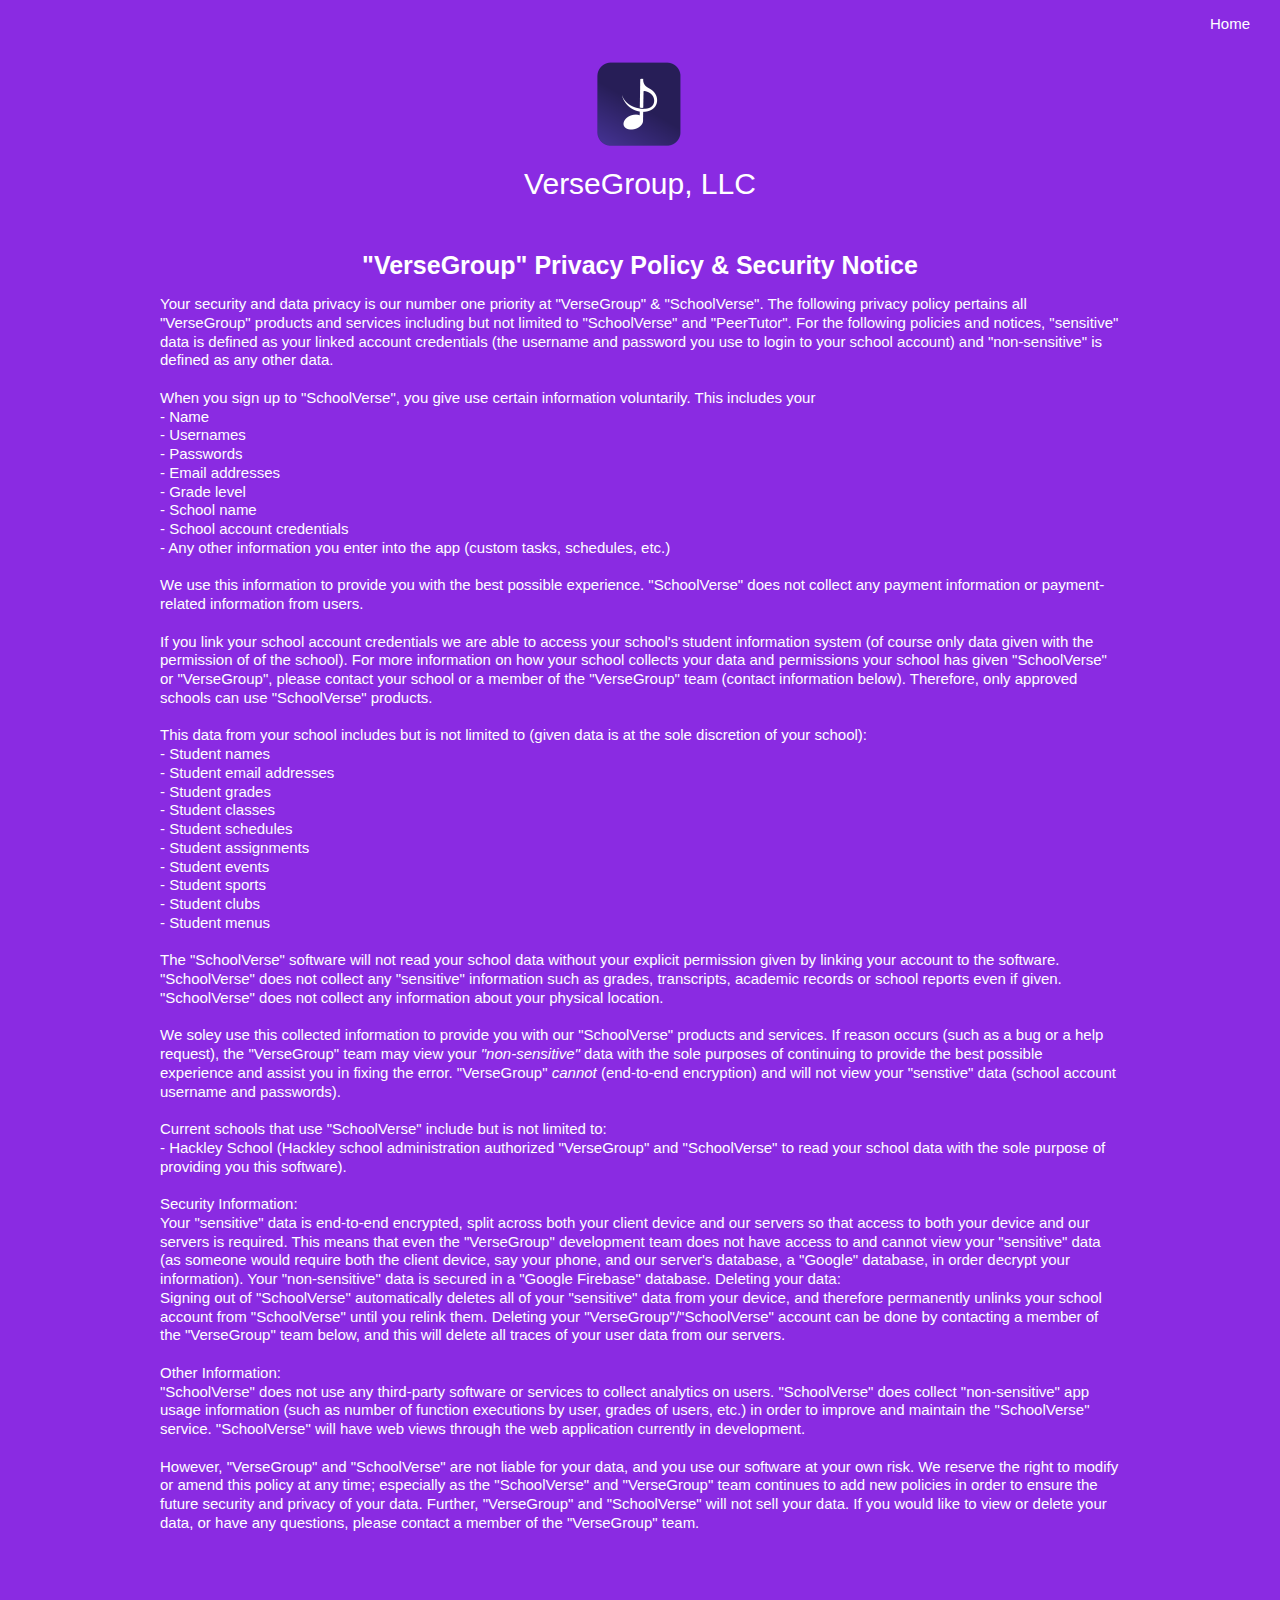
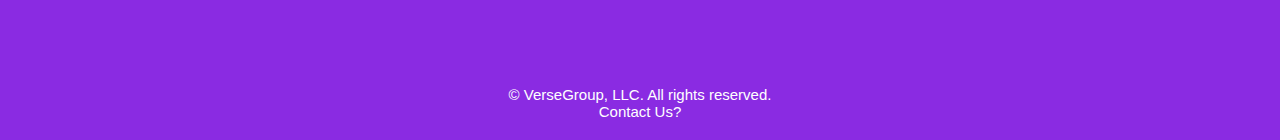
==== privacy.html @ 751b65fa "[update] Added a privacy policy page with a first draft privacy policy" ====
<!DOCTYPE html>
<html lang="en">
<head>
    <meta charset="UTF-8">
    <meta http-equiv="X-UA-Compatible" content="IE=edge">
    <meta name="viewport" content="width=device-width, initial-scale=1.0">
    <title>VerseGroup</title>
    <link rel="stylesheet" href="css/main.css">
    <style>
            body {background: none; background-color: blueviolet;}
    </style>
</head>
<body>
    <div class="nav-box"> 
        <p class="nav-text"> <a href="index.html"> Home </a> </p>
    </div>
    
    <div class="logo-box">
        <img src="images/logo.png" alt="VerseGroup" class="logo">
    </div>

    <div class="logo-text-box">
        <p class="logo-text"> VerseGroup, LLC </p>
    </div>
    
    <div class="privacy-box">
        <h1 class="privacy-policy-header"> "VerseGroup" Privacy Policy & Security Notice</h1>
        <p class="privacy-policy">
            Your security and data privacy is our number one priority at "VerseGroup" & "SchoolVerse". The following privacy policy pertains all "VerseGroup" products and services including but not limited to "SchoolVerse" and "PeerTutor". For the following policies and notices, "sensitive" data is defined 
            as your linked account credentials (the username and password you use to login to your school account) and "non-sensitive" is defined as any other data. <br> <br>

            When you sign up to "SchoolVerse", you give use certain information voluntarily.
            This includes your <br>
            - Name <br>
            - Usernames <br>
            - Passwords <br>
            - Email addresses <br>
            - Grade level <br>
            - School name <br>
            - School account credentials <br>
            - Any other information you enter into the app (custom tasks, schedules, etc.) <br>
            <br>

            We use this information to provide you with the best possible experience. "SchoolVerse" does not collect
            any payment information or payment-related information from users. <br> <br>

            If you link your school account credentials we are able to access your school's student information system 
            (of course only data given with the permission of of the school). For more information on how your school
            collects your data and permissions your school has given "SchoolVerse" or "VerseGroup", please contact your school
            or a member of the "VerseGroup" team (contact information below). Therefore, only approved schools can use "SchoolVerse" products. <br> <br>
            
            This data from your school includes but is not limited to (given data is at the sole discretion of your school): <br> 
            - Student names <br>
            - Student email addresses <br>
            - Student grades <br>
            - Student classes <br>
            - Student schedules <br>
            - Student assignments <br>
            - Student events <br>
            - Student sports <br>
            - Student clubs <br>
            - Student menus <br>
            <br>

            The "SchoolVerse" software will not read your school data without your explicit permission given by linking your account to the software. "SchoolVerse" does not collect any "sensitive" information such as grades, transcripts, academic records or school reports even if given. 
            "SchoolVerse" does not collect any information about your physical location. <br> <br>

            We soley use this collected information to provide you with our "SchoolVerse" products and services. If reason occurs (such as a bug
            or a help request), the "VerseGroup" team may view your <em>"non-sensitive"</em> data with the sole purposes of continuing to provide
            the best possible experience and assist you in fixing the error. "VerseGroup" <em> cannot</em> (end-to-end encryption) and will not view your 
            "senstive" data (school account username and passwords). <br> <br>

            Current schools that use "SchoolVerse" include but is not limited to: <br>
            - Hackley School (Hackley school administration authorized "VerseGroup" and "SchoolVerse" to read your school data with the sole purpose of providing you this software). <br> <br> 

            Security Information: <br>
            Your "sensitive" data is end-to-end encrypted, split across both your client device and our servers so that access to both your device and our servers is required. This means that even the "VerseGroup" development team does not have access to 
            and cannot view your "sensitive" data (as someone would require both the client device, say your phone, and our server's database, a "Google" database, in order decrypt your information). 
            Your "non-sensitive" data is secured in a "Google Firebase" database. 

            Deleting your data: <br>
            Signing out of "SchoolVerse" automatically deletes all of your "sensitive" data from your device, and therefore permanently unlinks your school account from 
            "SchoolVerse" until you relink them. Deleting your "VerseGroup"/"SchoolVerse" account can be done by contacting a member of the "VerseGroup" team
            below, and this will delete all traces of your user data from our servers. <br> <br>
            
            Other Information: <br>
            "SchoolVerse" does not use any third-party software or services to collect analytics on users.
            "SchoolVerse" does collect "non-sensitive" app usage information (such as number of function executions by user, 
            grades of users, etc.) in order to improve and maintain the "SchoolVerse" service. "SchoolVerse" will have web views through
            the web application currently in development. <br> <br>

            However, "VerseGroup" and "SchoolVerse" are not liable for your data, and you use our software at your own risk. 
            We reserve the right to modify or amend this policy at any time; especially as the "SchoolVerse" and "VerseGroup" team continues to add new policies in order to ensure the future security and privacy of your data. 
            Further, "VerseGroup" and "SchoolVerse" will not sell your data. 

            If you would like to view or delete your data, or have any questions, please contact a member of the "VerseGroup" team.  <br>
            
        </p>
    </div>
    
    <footer>
        <p class="copyright">
            &copy; VerseGroup, LLC. All rights reserved.
        </p>
        <p class="copyright"> <a href="mailto:info@versegroup.tech"> Contact Us? </a> </p>
    </footter>

</body>
</html>
---- css/main.css ----
body {
    margin: 0;
    height: 100vh;
    background: #8E29E5;
    background: linear-gradient(200deg, #8E29E5 0%, #76186B 100%);
    background-color: #76186B;
    text-align: center;
    overflow-x: hidden;  
}

div {
    margin-bottom: 10px;
}

p, a, h1, h2, h3, h4, h5, h6 {
    color: white;
}

p, a {
    font-family: "HelveticaNeue-Light", "Helvetica Neue Light", "Helvetica Neue", Helvetica, Arial, "Lucida Grande", sans-serif;
    font-size: 15px;
}

h1 {
    font-family: "HelveticaNeue-Bold", "Helvetica Neue Bold", "Helvetica Neue", Helvetica, Arial, "Lucida Grande", sans-serif;
}

h1 {
    font-size: 80px;
    margin-bottom: 10px;
}

.privacy-policy-header {
    font-size: 25px;
    margin-bottom: 10px;
    text-align: center;
}

.privacy-policy {
    font-size: 15px;
    line-height: 1.25em;
}

a {
    text-decoration: none;
}

a:hover {
    text-decoration: underline;
}

.nav-box {

}

.nav-text {
    text-align: right;
    margin-right: 30px;
}

.logo-text {
    font-family: "HelveticaNeue-Medium", "Helvetica Neue Medium", "Helvetica Neue", Helvetica, Arial, "Lucida Grande", sans-serif;
    font-size: 30px;
    margin: 0;
}

.logo-text-box{
    margin: 0;
    padding: 0px;
}

img {
    height: 120px;
    width: auto;
    margin-left: auto;
    margin-right: auto;
    display: block;
}

.logo-box {
    padding: 0px;
    margin: 0px;
}

.splash-text-box {
    padding-bottom: 10px;
    margin-bottom: 10px;
    margin-top: 130px;
}

.privacy-box {
    padding-bottom: 10px;
    margin-bottom: 10px;
    margin-top: 50px;
    width:75%;
    text-align: left;
    margin-left: auto;
    margin-right: auto;
}


footer {
    position: relative;
    width: 100%;
    text-align: center;
    bottom: 0;
    margin-top: 10%;
    padding-bottom: 20px;
}

.copyright {
    bottom: 0;
    width: 100%;
    margin: 0;
    padding: 0;
}

/* Mobile */
@media screen and (max-width: 800px) {
    body {
        background: #150b16;
        background: linear-gradient(90deg, #8E29E5 0%, #76186B 100%);
        background-color: #150b16;
        overflow: visible;
        overflow-y: visible;  
        padding: 0px;
    }

    h1 {
        margin-top: 150px;
        font-size: 35px;
    }
    
    p, a {
        margin-top: 25px;
    }

    .logo-text {
        font-size: 25px;
    }

    img {
        height: 100px;
    }

    .copyright {
        bottom: 0;
    }

    .nav-text {
        text-align: center;
        margin-right: 0px;
    }

    .nav-box {
        margin: 10px
    }
  }
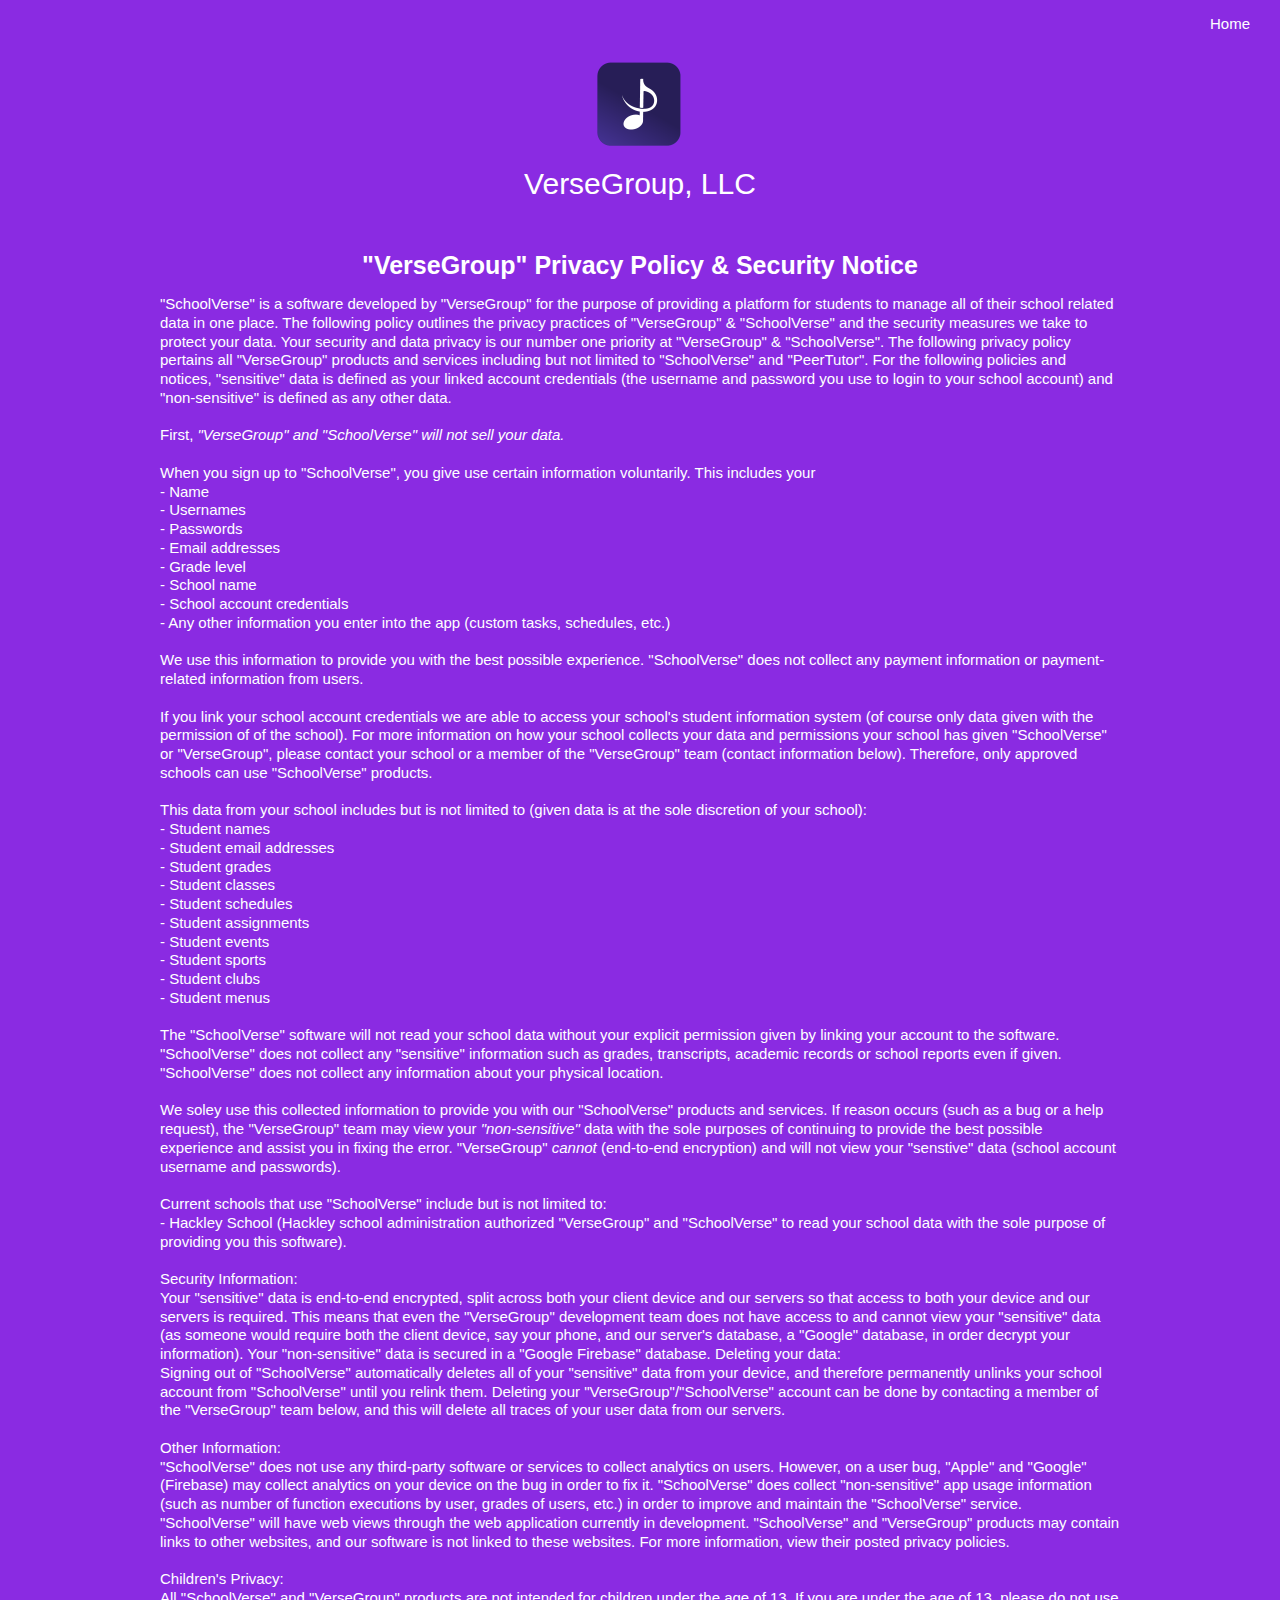
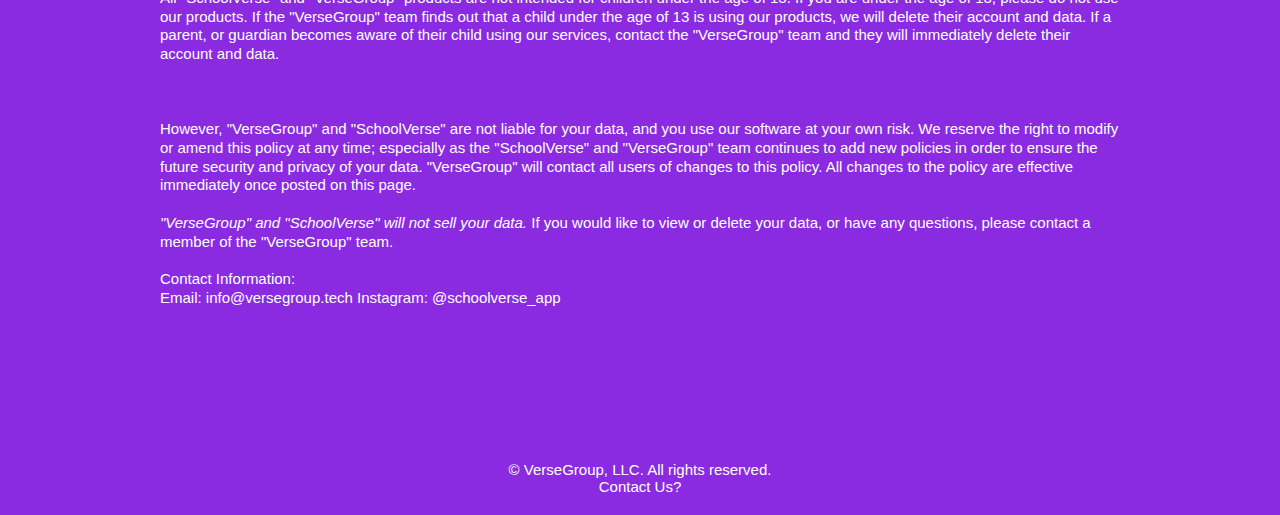
==== commit d884c862: "[update] added more info to privacy policy" ====
--- a/privacy.html
+++ b/privacy.html
@@ -26,8 +26,11 @@
     <div class="privacy-box">
         <h1 class="privacy-policy-header"> "VerseGroup" Privacy Policy & Security Notice</h1>
         <p class="privacy-policy">
+            "SchoolVerse" is a software developed by "VerseGroup" for the purpose of providing a platform for students to manage all of their school related data in one place. The following policy outlines the privacy practices of "VerseGroup" & "SchoolVerse" and the security measures we take to protect your data.
             Your security and data privacy is our number one priority at "VerseGroup" & "SchoolVerse". The following privacy policy pertains all "VerseGroup" products and services including but not limited to "SchoolVerse" and "PeerTutor". For the following policies and notices, "sensitive" data is defined 
             as your linked account credentials (the username and password you use to login to your school account) and "non-sensitive" is defined as any other data. <br> <br>
+
+            First, <em> "VerseGroup" and "SchoolVerse" will not sell your data. </em> <br> <br>
 
             When you sign up to "SchoolVerse", you give use certain information voluntarily.
             This includes your <br>
@@ -84,16 +87,30 @@
             below, and this will delete all traces of your user data from our servers. <br> <br>
             
             Other Information: <br>
-            "SchoolVerse" does not use any third-party software or services to collect analytics on users.
+            "SchoolVerse" does not use any third-party software or services to collect analytics on users. However, on a user bug, 
+            "Apple" and "Google" (Firebase) may collect analytics on your device on the bug in order to fix it.
             "SchoolVerse" does collect "non-sensitive" app usage information (such as number of function executions by user, 
             grades of users, etc.) in order to improve and maintain the "SchoolVerse" service. "SchoolVerse" will have web views through
-            the web application currently in development. <br> <br>
+            the web application currently in development. "SchoolVerse" and "VerseGroup" products may contain links to other websites,
+            and our software is not linked to these websites. For more information, view their posted privacy policies. <br> <br>
+
+            Children's Privacy: <br>
+            All "SchoolVerse" and "VerseGroup" products are not intended for children under the age of 13. If you are under the age of 13, please do not use our products. 
+            If the "VerseGroup" team finds out that a child under the age of 13 is using our products, we will delete their account and data. If a parent,
+            or guardian becomes aware of their child using our services, contact the "VerseGroup" team and they will immediately delete their account and data. <br> <br>
+            <br> <br>
 
             However, "VerseGroup" and "SchoolVerse" are not liable for your data, and you use our software at your own risk. 
             We reserve the right to modify or amend this policy at any time; especially as the "SchoolVerse" and "VerseGroup" team continues to add new policies in order to ensure the future security and privacy of your data. 
-            Further, "VerseGroup" and "SchoolVerse" will not sell your data. 
+            "VerseGroup" will contact all users of changes to this policy. All changes to the policy are effective immediately once posted on this page. <br> <br>
 
-            If you would like to view or delete your data, or have any questions, please contact a member of the "VerseGroup" team.  <br>
+            <em> "VerseGroup" and "SchoolVerse" will not sell your data. </em>
+
+            If you would like to view or delete your data, or have any questions, please contact a member of the "VerseGroup" team.  <br> <br>
+
+            Contact Information: <br>
+            Email: info@versegroup.tech
+            Instagram: @schoolverse_app
             
         </p>
     </div>
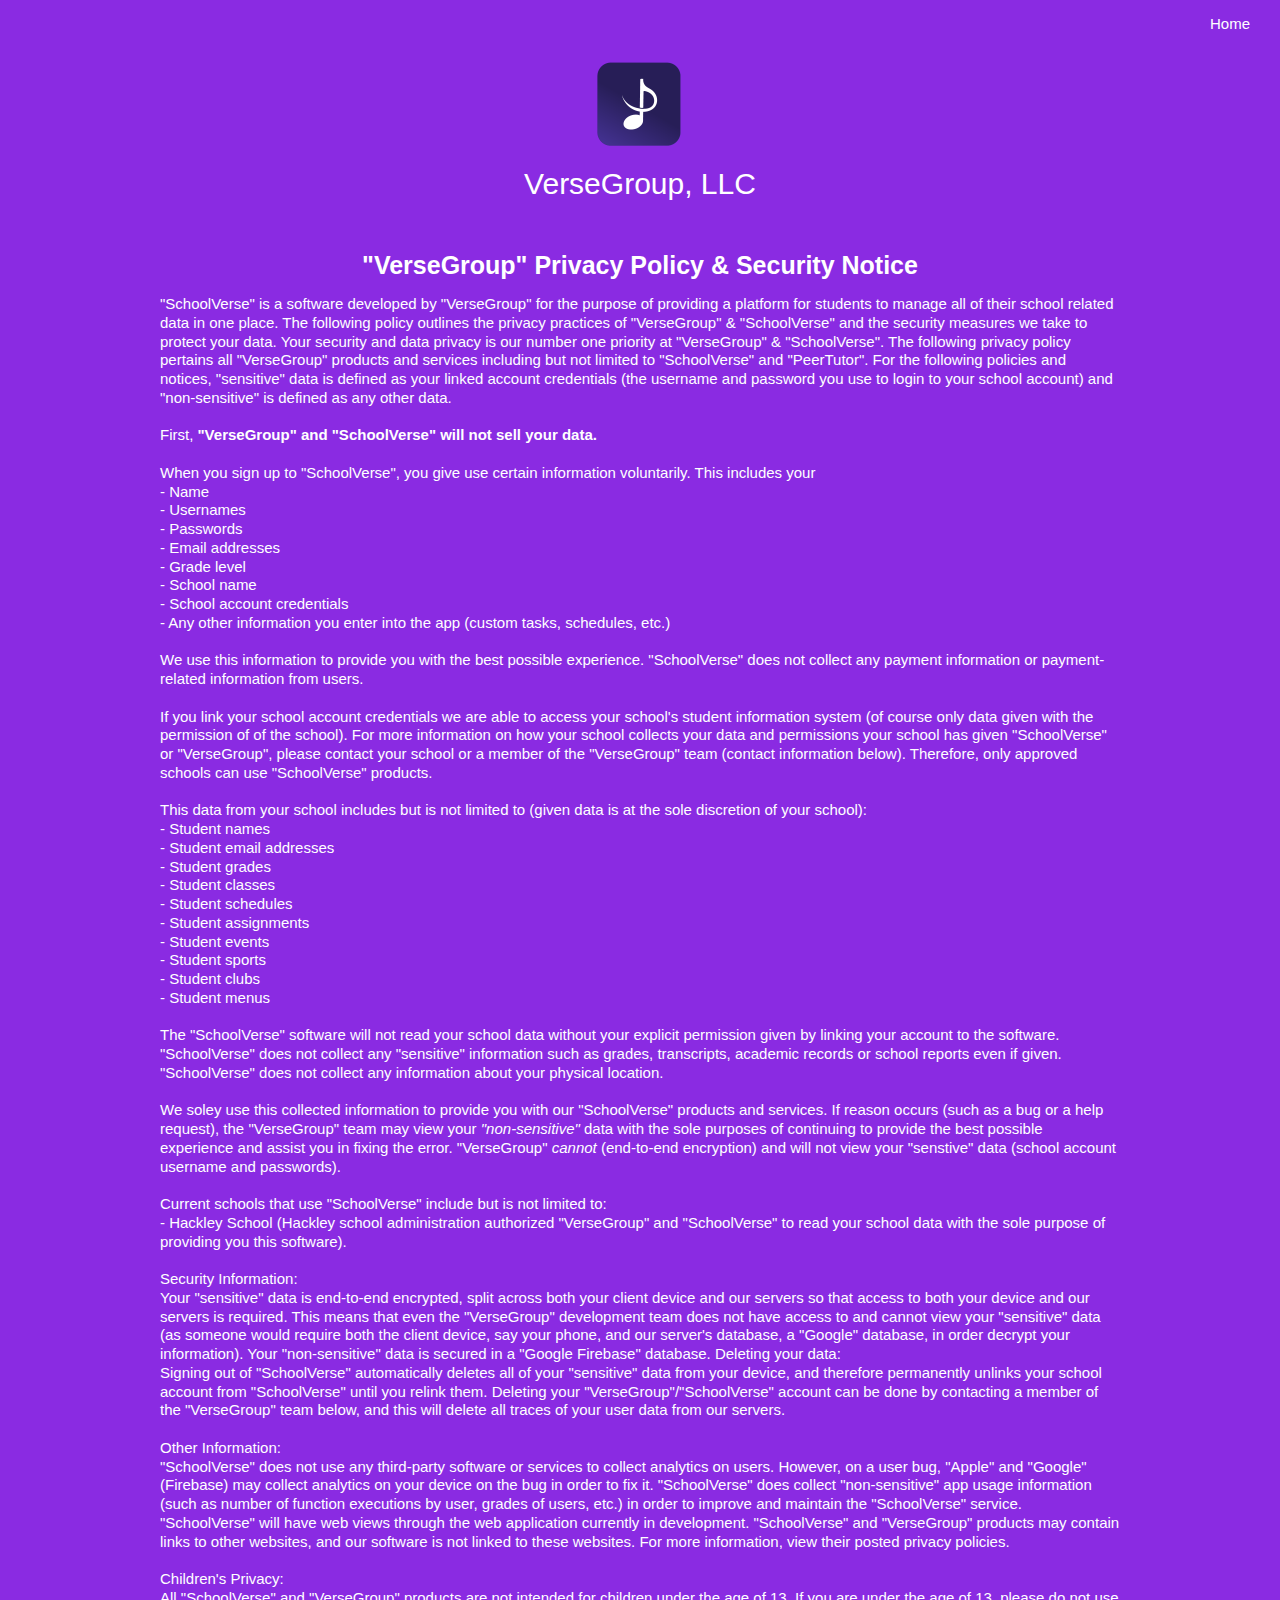
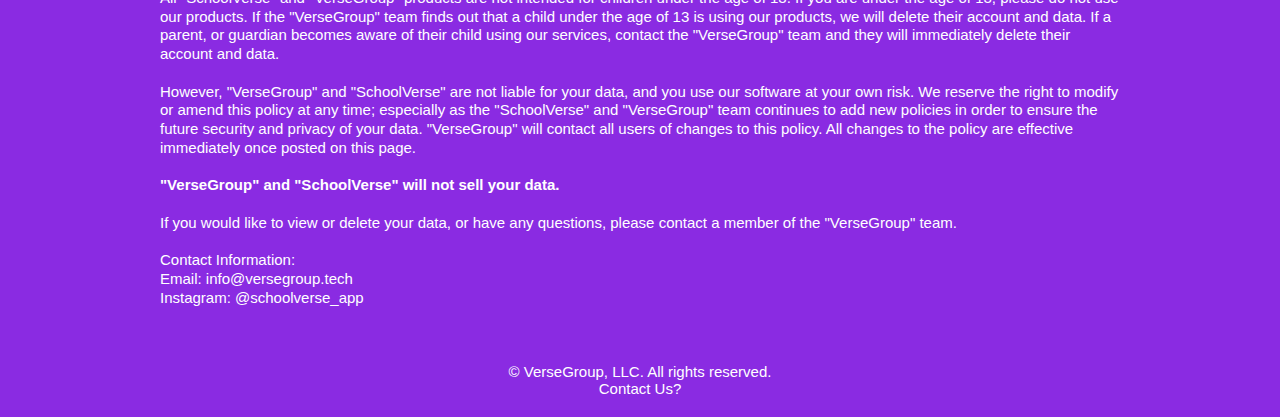
==== commit 63a132af: "[update] adding formating to privacy policy" ====
--- a/privacy.html
+++ b/privacy.html
@@ -30,7 +30,7 @@
             Your security and data privacy is our number one priority at "VerseGroup" & "SchoolVerse". The following privacy policy pertains all "VerseGroup" products and services including but not limited to "SchoolVerse" and "PeerTutor". For the following policies and notices, "sensitive" data is defined 
             as your linked account credentials (the username and password you use to login to your school account) and "non-sensitive" is defined as any other data. <br> <br>
 
-            First, <em> "VerseGroup" and "SchoolVerse" will not sell your data. </em> <br> <br>
+            First, <b> "VerseGroup" and "SchoolVerse" will not sell your data. </b> <br> <br>
 
             When you sign up to "SchoolVerse", you give use certain information voluntarily.
             This includes your <br>
@@ -98,18 +98,17 @@
             All "SchoolVerse" and "VerseGroup" products are not intended for children under the age of 13. If you are under the age of 13, please do not use our products. 
             If the "VerseGroup" team finds out that a child under the age of 13 is using our products, we will delete their account and data. If a parent,
             or guardian becomes aware of their child using our services, contact the "VerseGroup" team and they will immediately delete their account and data. <br> <br>
-            <br> <br>
 
             However, "VerseGroup" and "SchoolVerse" are not liable for your data, and you use our software at your own risk. 
             We reserve the right to modify or amend this policy at any time; especially as the "SchoolVerse" and "VerseGroup" team continues to add new policies in order to ensure the future security and privacy of your data. 
             "VerseGroup" will contact all users of changes to this policy. All changes to the policy are effective immediately once posted on this page. <br> <br>
 
-            <em> "VerseGroup" and "SchoolVerse" will not sell your data. </em>
+            <b> "VerseGroup" and "SchoolVerse" will not sell your data. </b> <br><br>
 
             If you would like to view or delete your data, or have any questions, please contact a member of the "VerseGroup" team.  <br> <br>
 
             Contact Information: <br>
-            Email: info@versegroup.tech
+            Email: info@versegroup.tech <br>
             Instagram: @schoolverse_app
             
         </p>
--- a/css/main.css
+++ b/css/main.css
@@ -90,7 +90,6 @@
 
 .privacy-box {
     padding-bottom: 10px;
-    margin-bottom: 10px;
     margin-top: 50px;
     width:75%;
     text-align: left;
@@ -100,11 +99,10 @@
 
 
 footer {
-    position: relative;
     width: 100%;
     text-align: center;
-    bottom: 0;
-    margin-top: 10%;
+    margin-top: 30px;
+    margin-bottom: 50px;
     padding-bottom: 20px;
 }
 
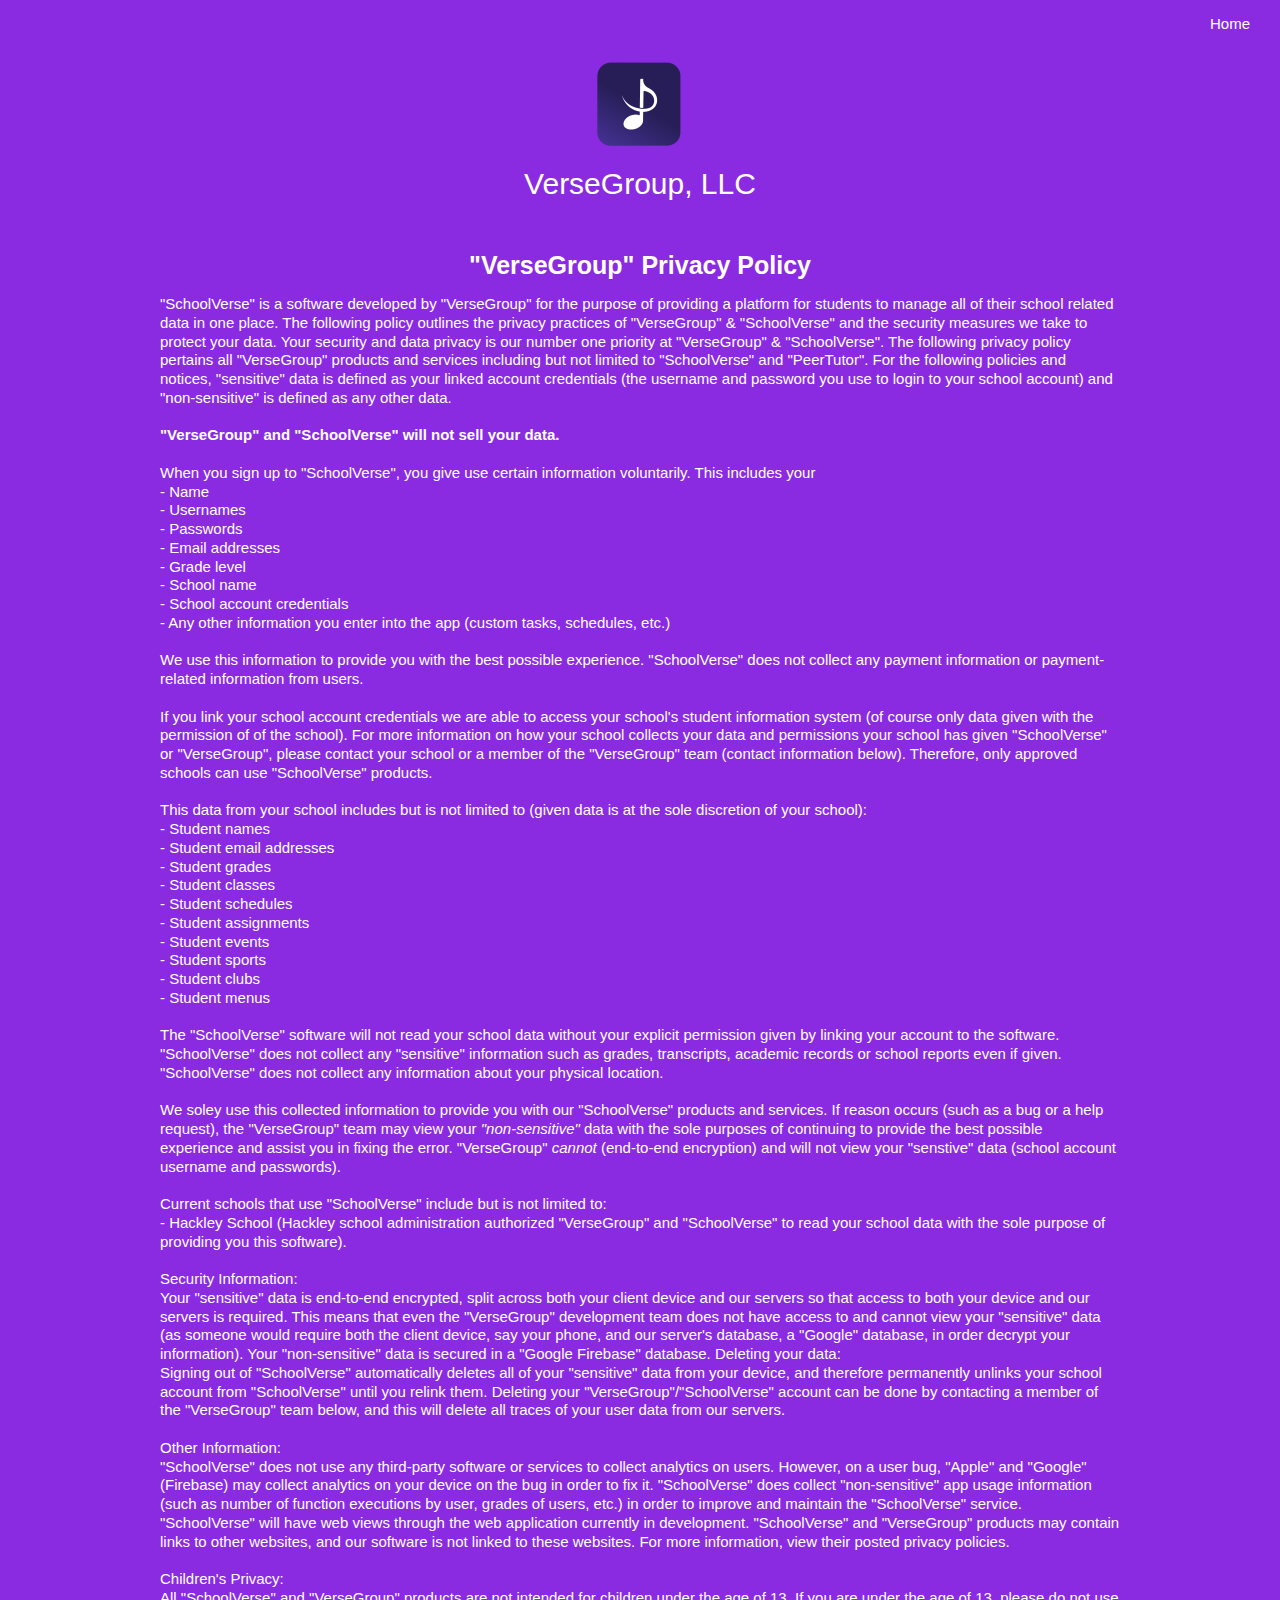
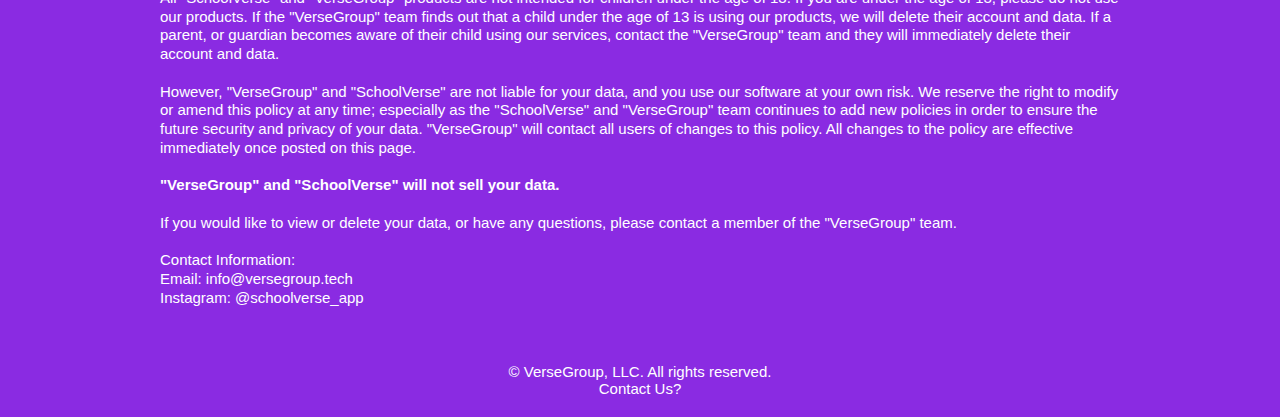
==== commit 6e769bda: "[update] more formating fixes" ====
--- a/privacy.html
+++ b/privacy.html
@@ -24,13 +24,13 @@
     </div>
     
     <div class="privacy-box">
-        <h1 class="privacy-policy-header"> "VerseGroup" Privacy Policy & Security Notice</h1>
+        <h1 class="privacy-policy-header"> "VerseGroup" Privacy Policy </h1>
         <p class="privacy-policy">
             "SchoolVerse" is a software developed by "VerseGroup" for the purpose of providing a platform for students to manage all of their school related data in one place. The following policy outlines the privacy practices of "VerseGroup" & "SchoolVerse" and the security measures we take to protect your data.
             Your security and data privacy is our number one priority at "VerseGroup" & "SchoolVerse". The following privacy policy pertains all "VerseGroup" products and services including but not limited to "SchoolVerse" and "PeerTutor". For the following policies and notices, "sensitive" data is defined 
             as your linked account credentials (the username and password you use to login to your school account) and "non-sensitive" is defined as any other data. <br> <br>
 
-            First, <b> "VerseGroup" and "SchoolVerse" will not sell your data. </b> <br> <br>
+            <b> "VerseGroup" and "SchoolVerse" will not sell your data. </b> <br> <br>
 
             When you sign up to "SchoolVerse", you give use certain information voluntarily.
             This includes your <br>
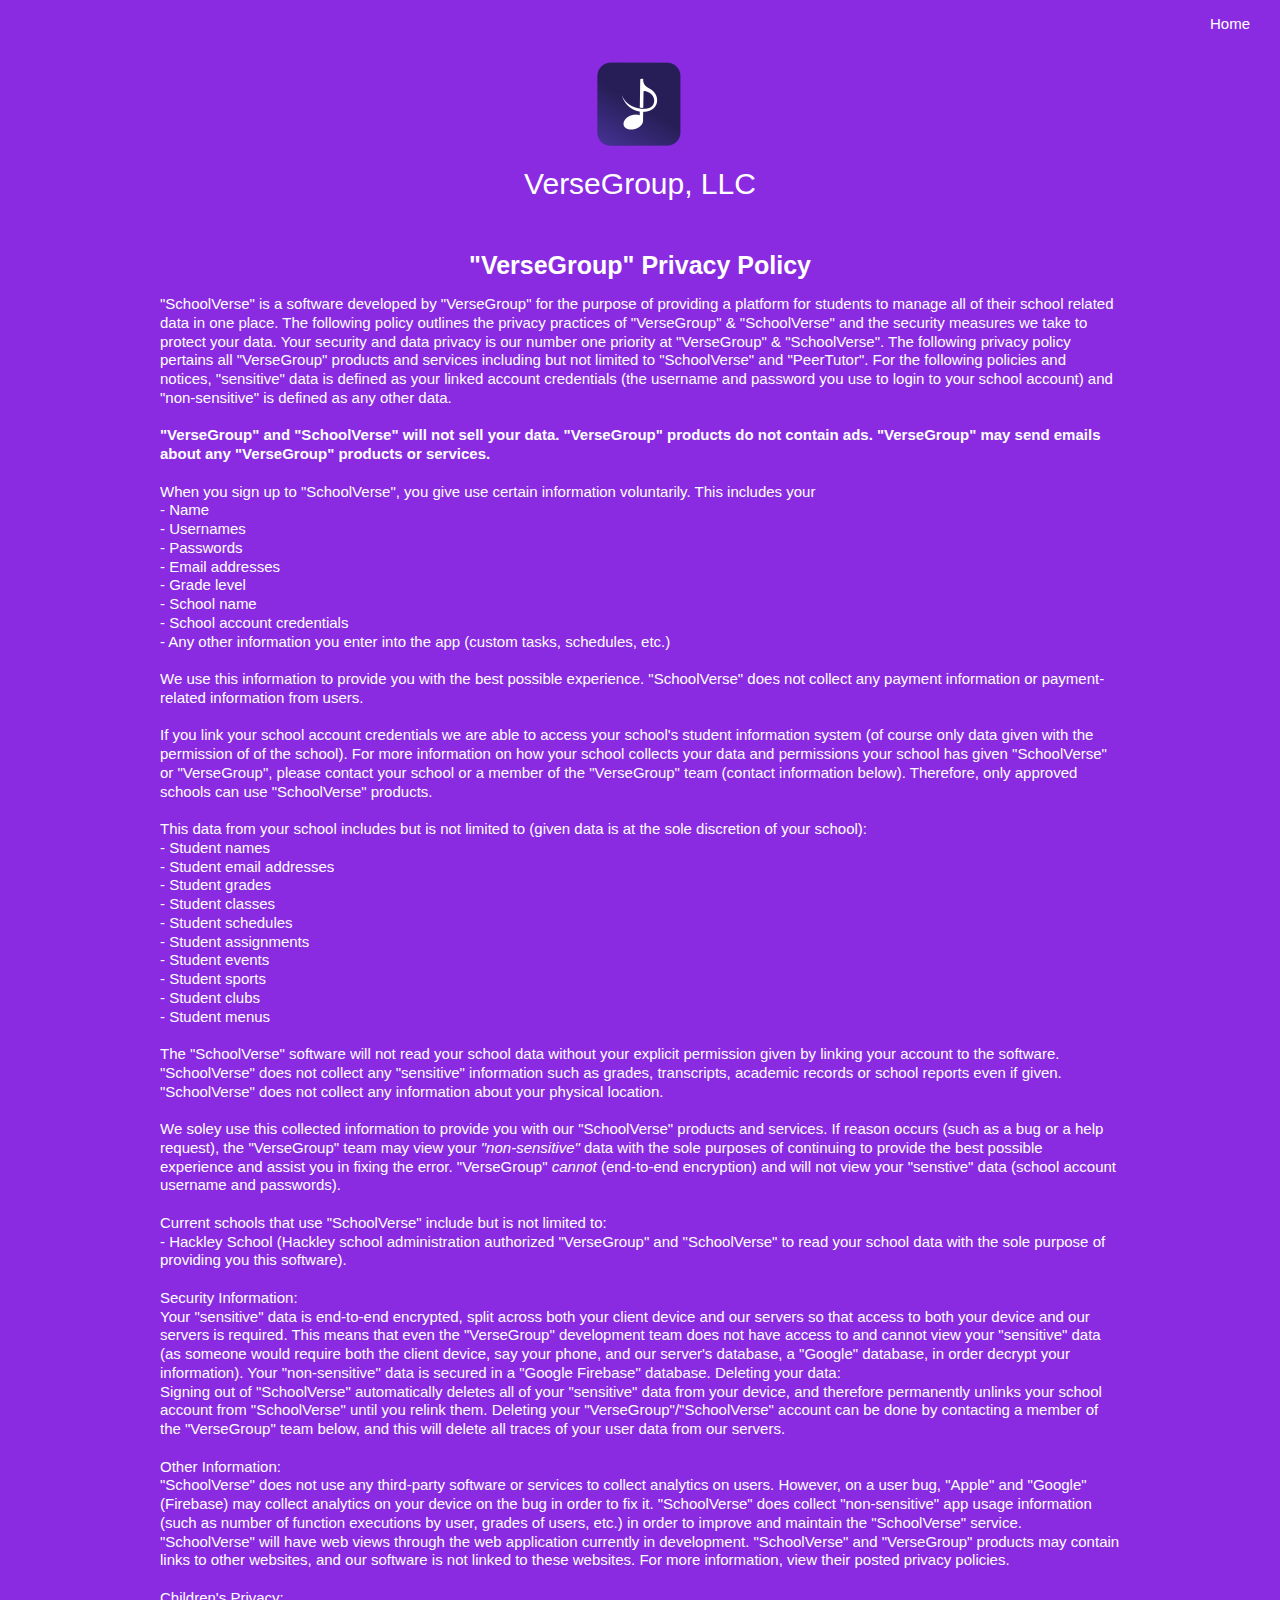
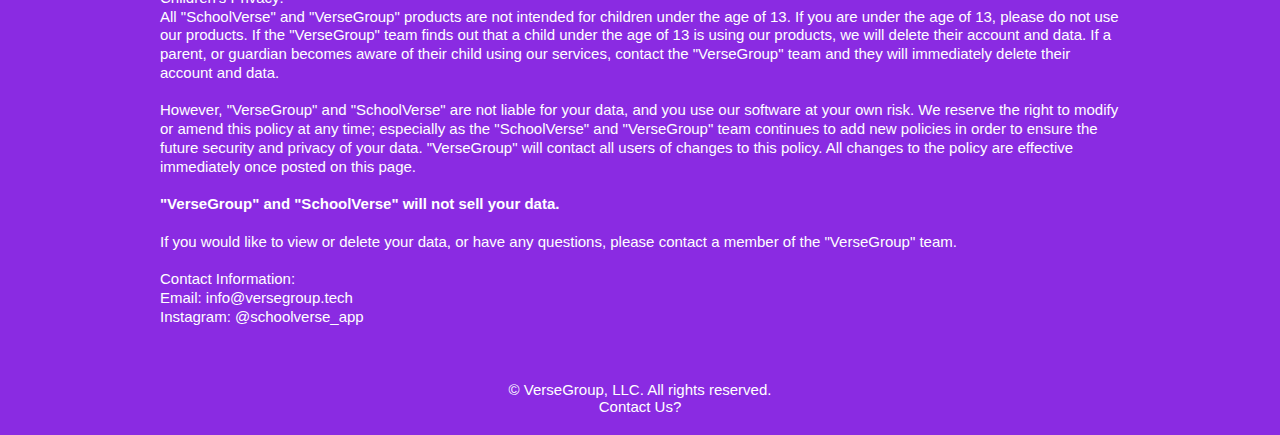
==== commit c4b01708: "[style] formatting changes" ====
--- a/privacy.html
+++ b/privacy.html
@@ -30,7 +30,8 @@
             Your security and data privacy is our number one priority at "VerseGroup" & "SchoolVerse". The following privacy policy pertains all "VerseGroup" products and services including but not limited to "SchoolVerse" and "PeerTutor". For the following policies and notices, "sensitive" data is defined 
             as your linked account credentials (the username and password you use to login to your school account) and "non-sensitive" is defined as any other data. <br> <br>
 
-            <b> "VerseGroup" and "SchoolVerse" will not sell your data. </b> <br> <br>
+            <b> "VerseGroup" and "SchoolVerse" will not sell your data. "VerseGroup" products do not contain ads. "VerseGroup" may send 
+                emails about any "VerseGroup" products or services. </b> <br> <br>
 
             When you sign up to "SchoolVerse", you give use certain information voluntarily.
             This includes your <br>
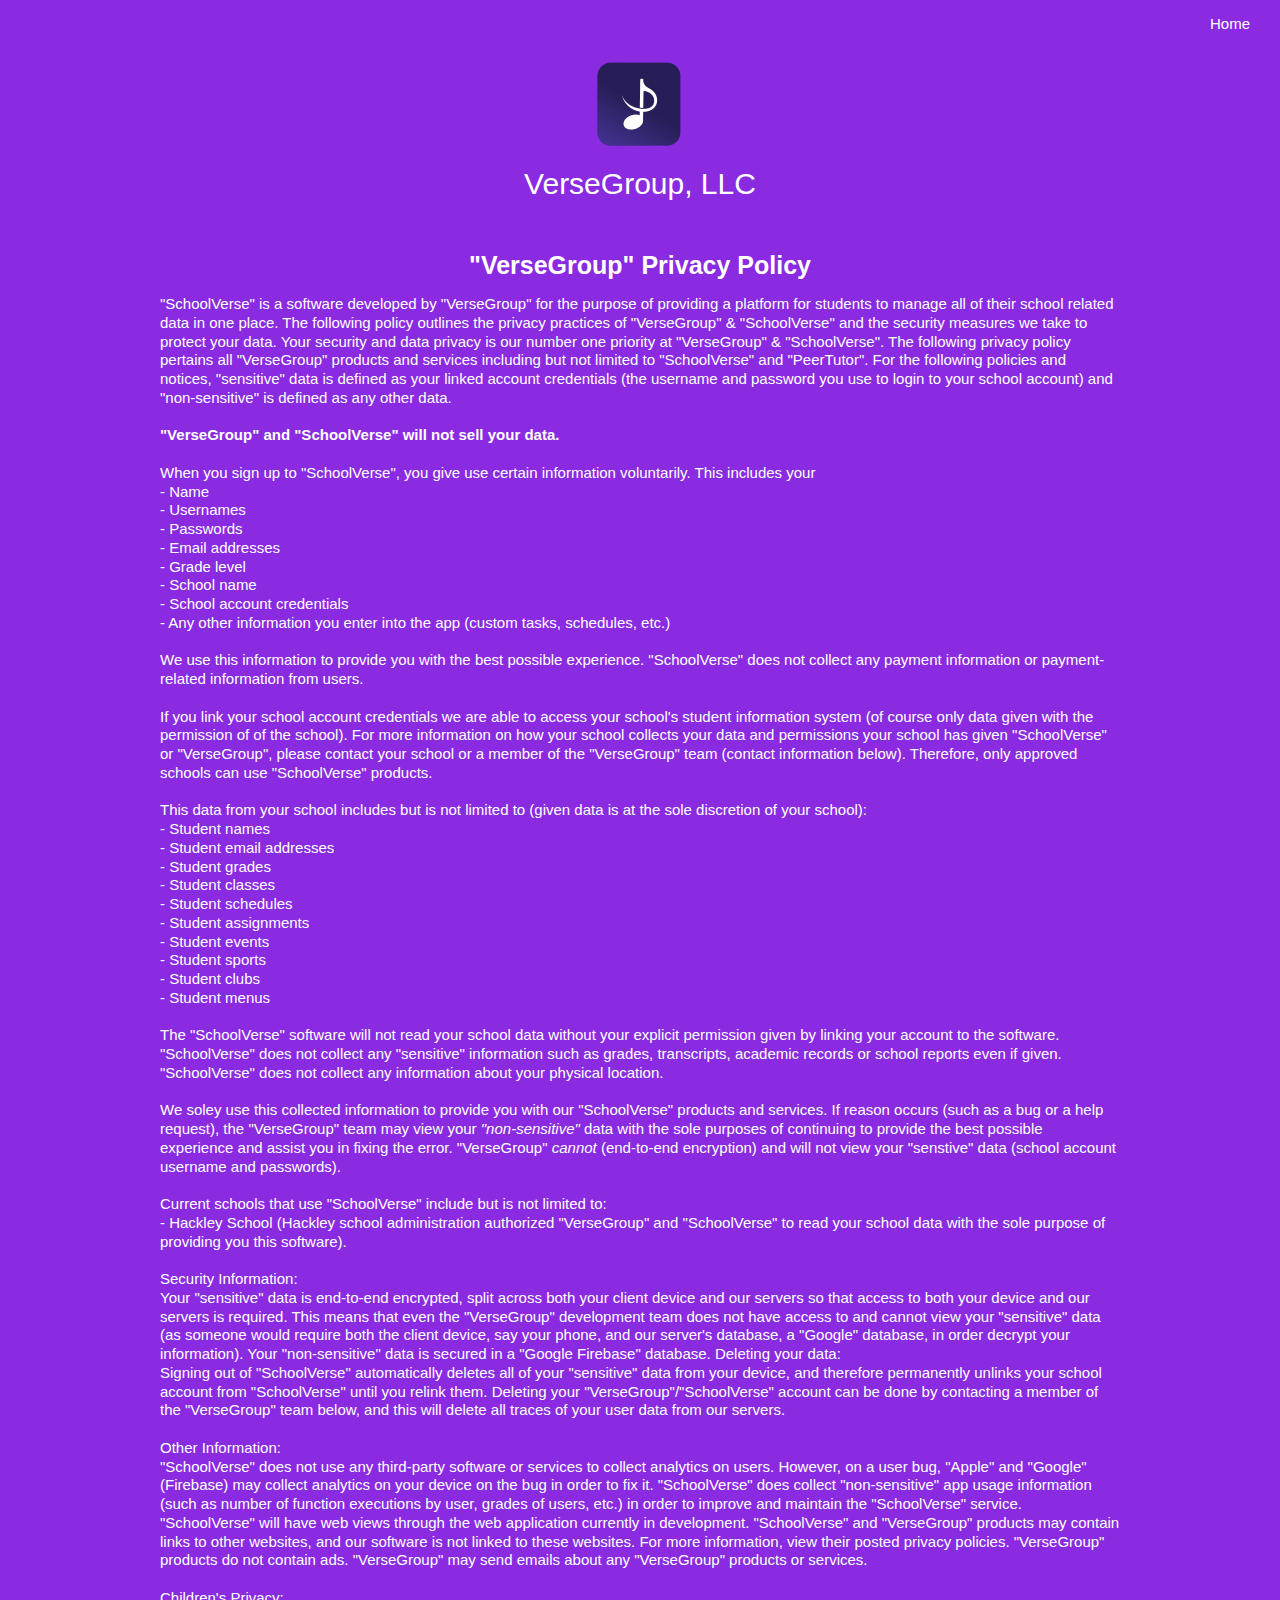
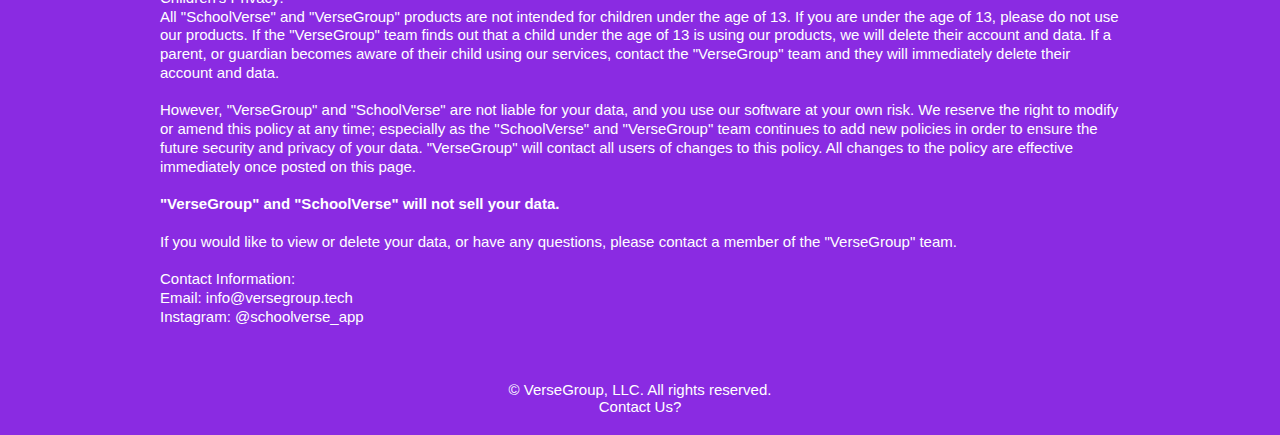
==== commit 6c7b82c1: "[style] moving email/ads at end" ====
--- a/privacy.html
+++ b/privacy.html
@@ -30,8 +30,7 @@
             Your security and data privacy is our number one priority at "VerseGroup" & "SchoolVerse". The following privacy policy pertains all "VerseGroup" products and services including but not limited to "SchoolVerse" and "PeerTutor". For the following policies and notices, "sensitive" data is defined 
             as your linked account credentials (the username and password you use to login to your school account) and "non-sensitive" is defined as any other data. <br> <br>
 
-            <b> "VerseGroup" and "SchoolVerse" will not sell your data. "VerseGroup" products do not contain ads. "VerseGroup" may send 
-                emails about any "VerseGroup" products or services. </b> <br> <br>
+            <b> "VerseGroup" and "SchoolVerse" will not sell your data. </b> <br> <br>
 
             When you sign up to "SchoolVerse", you give use certain information voluntarily.
             This includes your <br>
@@ -93,7 +92,8 @@
             "SchoolVerse" does collect "non-sensitive" app usage information (such as number of function executions by user, 
             grades of users, etc.) in order to improve and maintain the "SchoolVerse" service. "SchoolVerse" will have web views through
             the web application currently in development. "SchoolVerse" and "VerseGroup" products may contain links to other websites,
-            and our software is not linked to these websites. For more information, view their posted privacy policies. <br> <br>
+            and our software is not linked to these websites. For more information, view their posted privacy policies. "VerseGroup" products do not contain ads. "VerseGroup" may send 
+            emails about any "VerseGroup" products or services. <br> <br>
 
             Children's Privacy: <br>
             All "SchoolVerse" and "VerseGroup" products are not intended for children under the age of 13. If you are under the age of 13, please do not use our products. 
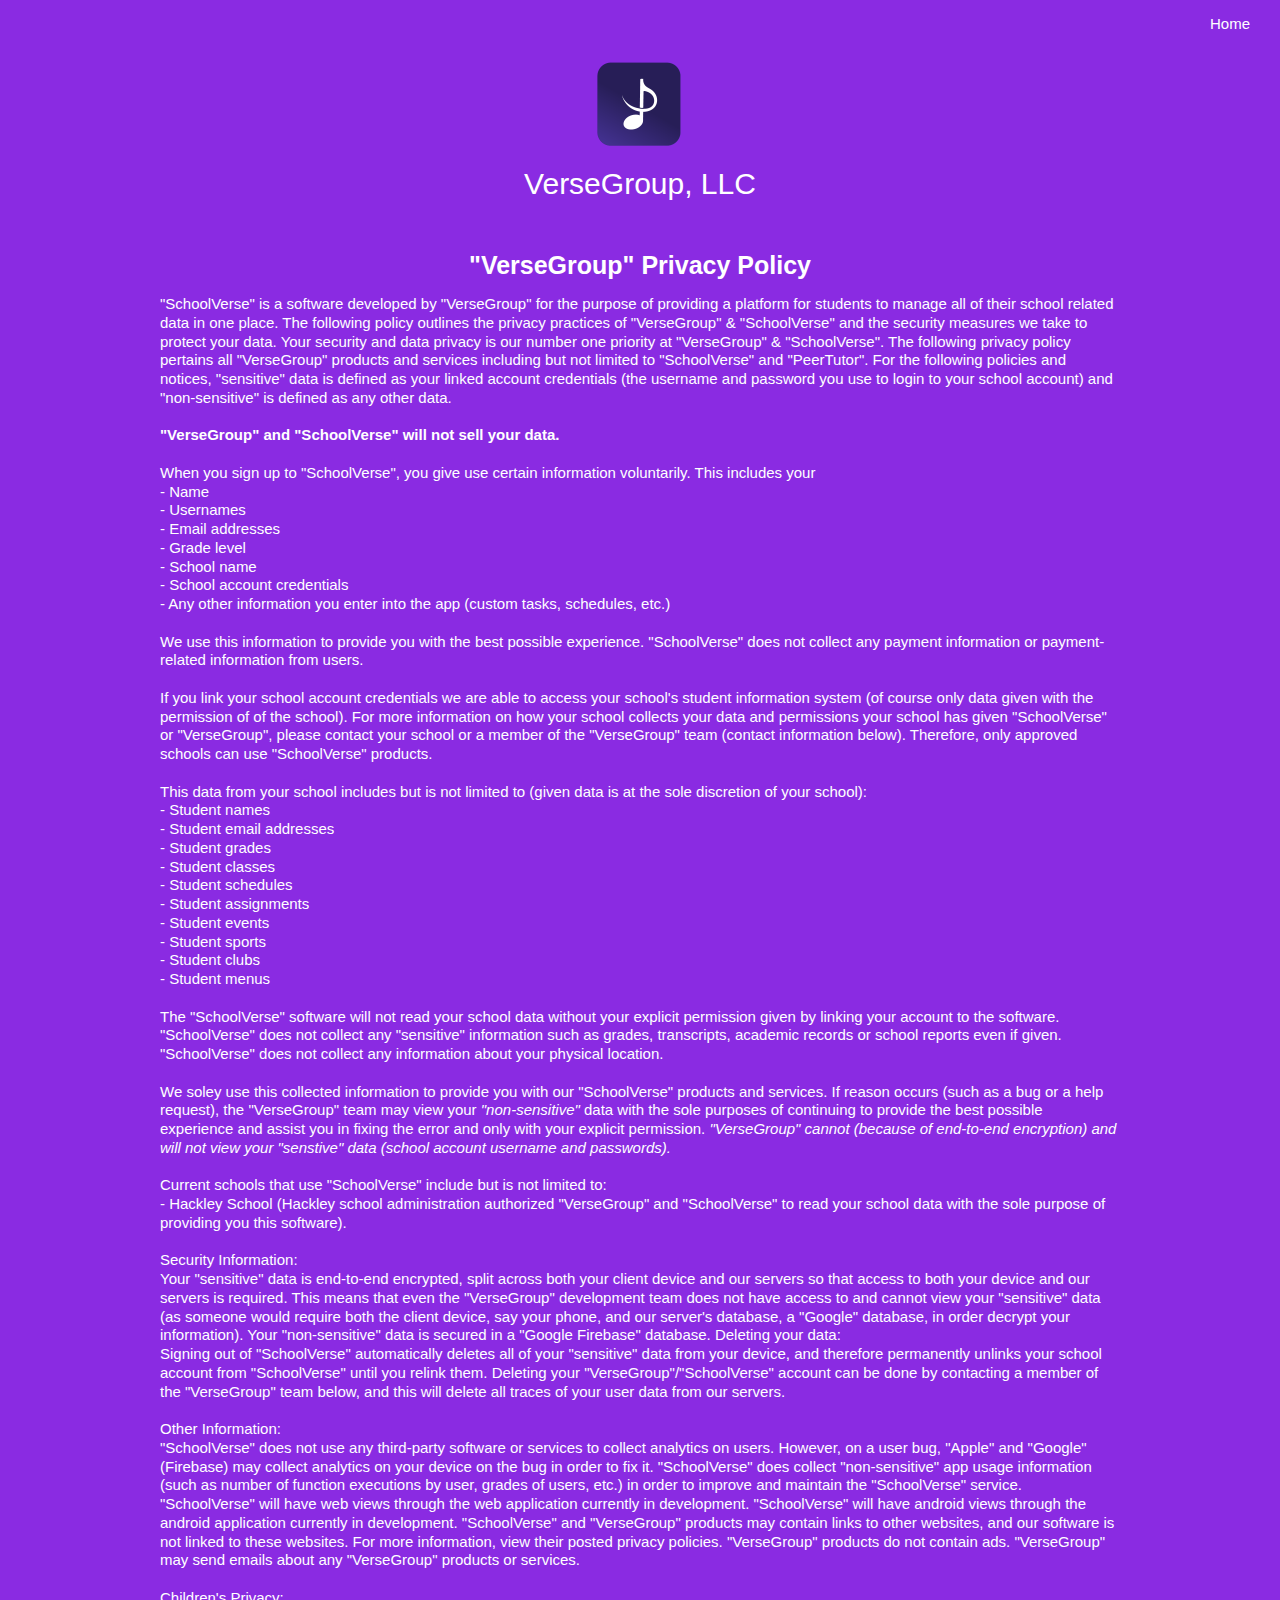
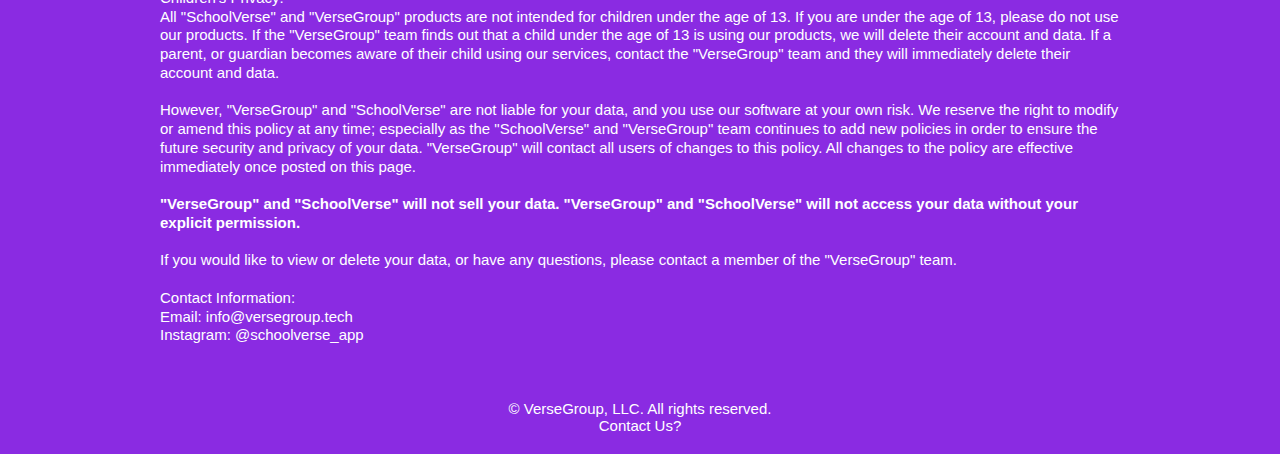
==== commit 1c9f9278: "[fix] steven edits" ====
--- a/privacy.html
+++ b/privacy.html
@@ -36,7 +36,6 @@
             This includes your <br>
             - Name <br>
             - Usernames <br>
-            - Passwords <br>
             - Email addresses <br>
             - Grade level <br>
             - School name <br>
@@ -70,8 +69,8 @@
 
             We soley use this collected information to provide you with our "SchoolVerse" products and services. If reason occurs (such as a bug
             or a help request), the "VerseGroup" team may view your <em>"non-sensitive"</em> data with the sole purposes of continuing to provide
-            the best possible experience and assist you in fixing the error. "VerseGroup" <em> cannot</em> (end-to-end encryption) and will not view your 
-            "senstive" data (school account username and passwords). <br> <br>
+            the best possible experience and assist you in fixing the error and only with your explicit permission. <em> "VerseGroup" cannot (because of end-to-end encryption) and will not view your 
+            "senstive" data (school account username and passwords). </em> <br> <br>
 
             Current schools that use "SchoolVerse" include but is not limited to: <br>
             - Hackley School (Hackley school administration authorized "VerseGroup" and "SchoolVerse" to read your school data with the sole purpose of providing you this software). <br> <br> 
@@ -91,7 +90,8 @@
             "Apple" and "Google" (Firebase) may collect analytics on your device on the bug in order to fix it.
             "SchoolVerse" does collect "non-sensitive" app usage information (such as number of function executions by user, 
             grades of users, etc.) in order to improve and maintain the "SchoolVerse" service. "SchoolVerse" will have web views through
-            the web application currently in development. "SchoolVerse" and "VerseGroup" products may contain links to other websites,
+            the web application currently in development. "SchoolVerse" will have android views through
+            the android application currently in development. "SchoolVerse" and "VerseGroup" products may contain links to other websites,
             and our software is not linked to these websites. For more information, view their posted privacy policies. "VerseGroup" products do not contain ads. "VerseGroup" may send 
             emails about any "VerseGroup" products or services. <br> <br>
 
@@ -104,7 +104,8 @@
             We reserve the right to modify or amend this policy at any time; especially as the "SchoolVerse" and "VerseGroup" team continues to add new policies in order to ensure the future security and privacy of your data. 
             "VerseGroup" will contact all users of changes to this policy. All changes to the policy are effective immediately once posted on this page. <br> <br>
 
-            <b> "VerseGroup" and "SchoolVerse" will not sell your data. </b> <br><br>
+            <b> "VerseGroup" and "SchoolVerse" will not sell your data. "VerseGroup" and "SchoolVerse" will not access your data without
+                your explicit permission. </b> <br><br>
 
             If you would like to view or delete your data, or have any questions, please contact a member of the "VerseGroup" team.  <br> <br>
 
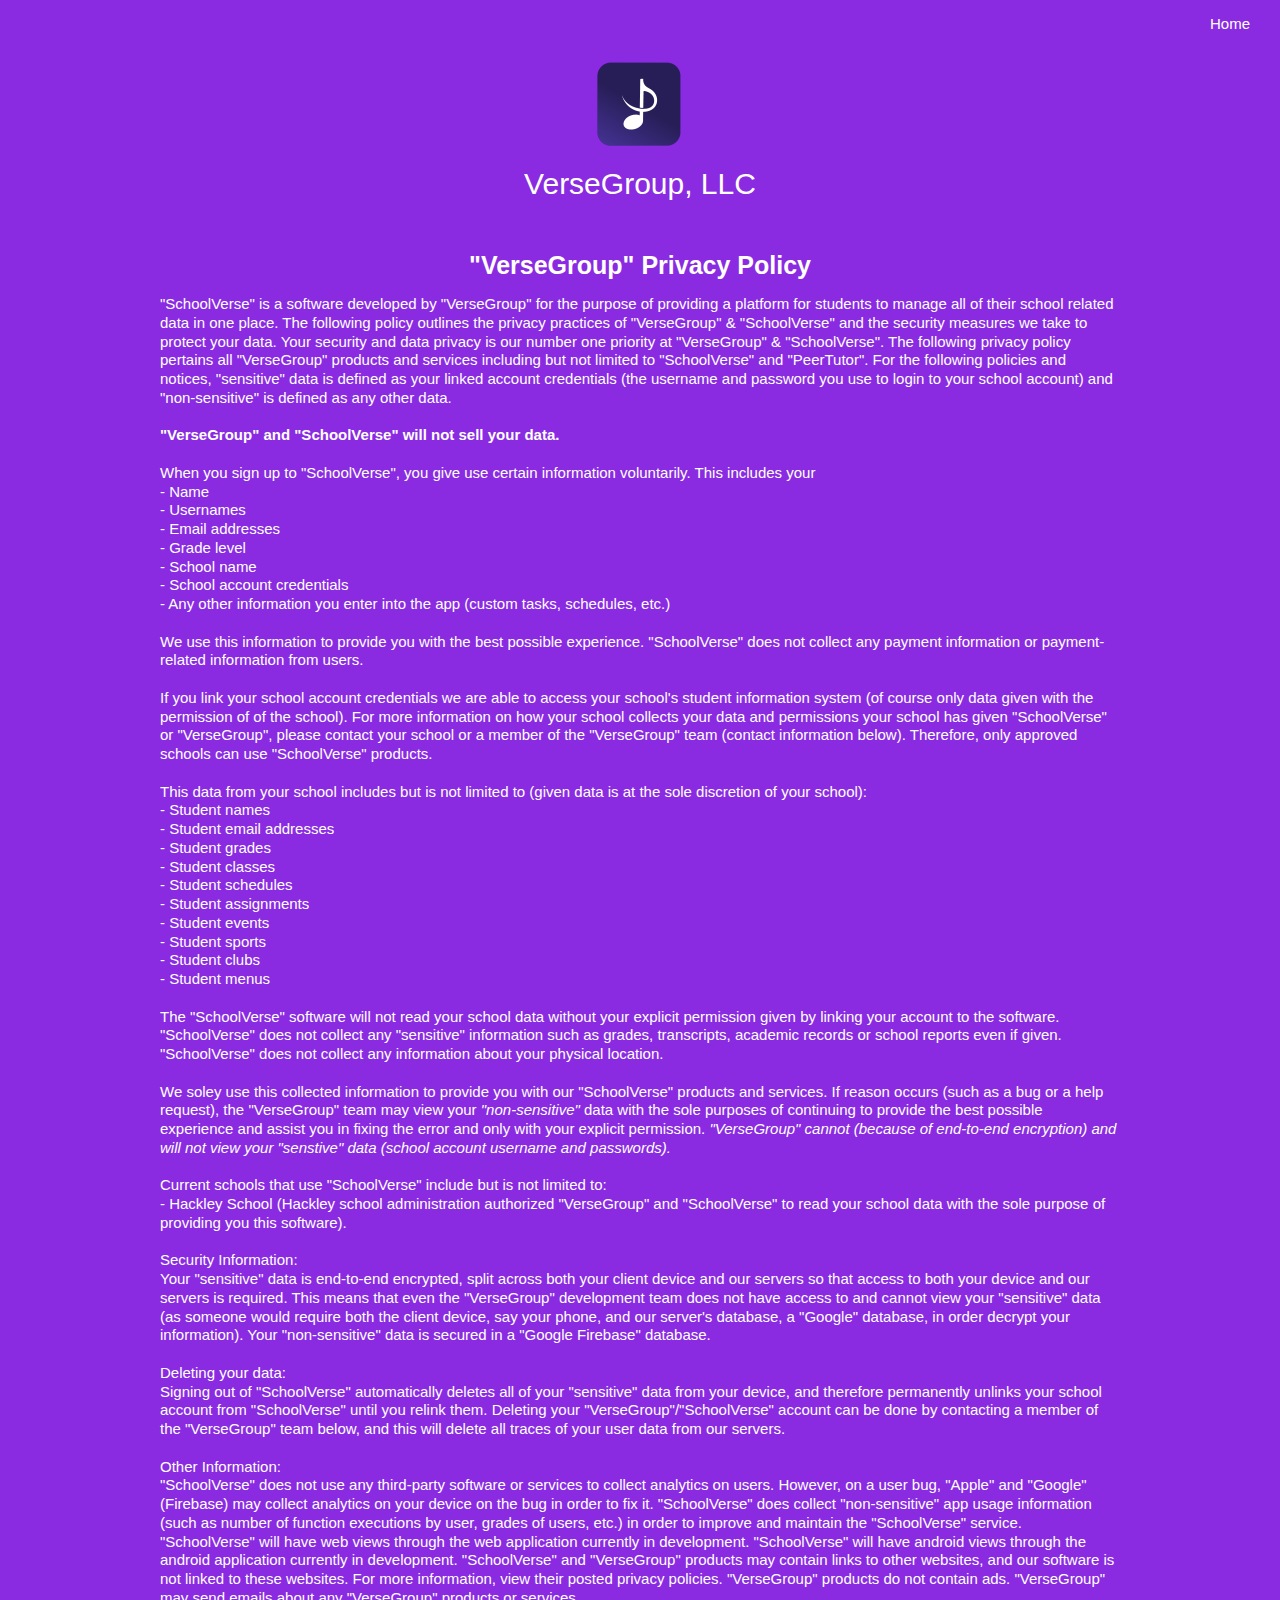
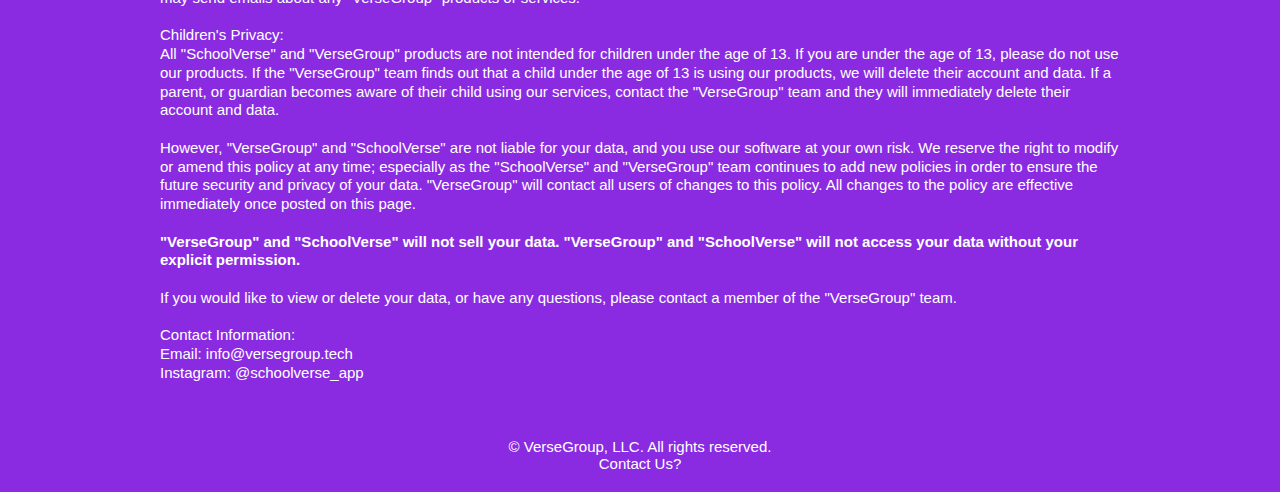
==== commit 91f14353: "spacing bug" ====
--- a/privacy.html
+++ b/privacy.html
@@ -78,7 +78,7 @@
             Security Information: <br>
             Your "sensitive" data is end-to-end encrypted, split across both your client device and our servers so that access to both your device and our servers is required. This means that even the "VerseGroup" development team does not have access to 
             and cannot view your "sensitive" data (as someone would require both the client device, say your phone, and our server's database, a "Google" database, in order decrypt your information). 
-            Your "non-sensitive" data is secured in a "Google Firebase" database. 
+            Your "non-sensitive" data is secured in a "Google Firebase" database. <br><br>
 
             Deleting your data: <br>
             Signing out of "SchoolVerse" automatically deletes all of your "sensitive" data from your device, and therefore permanently unlinks your school account from 
